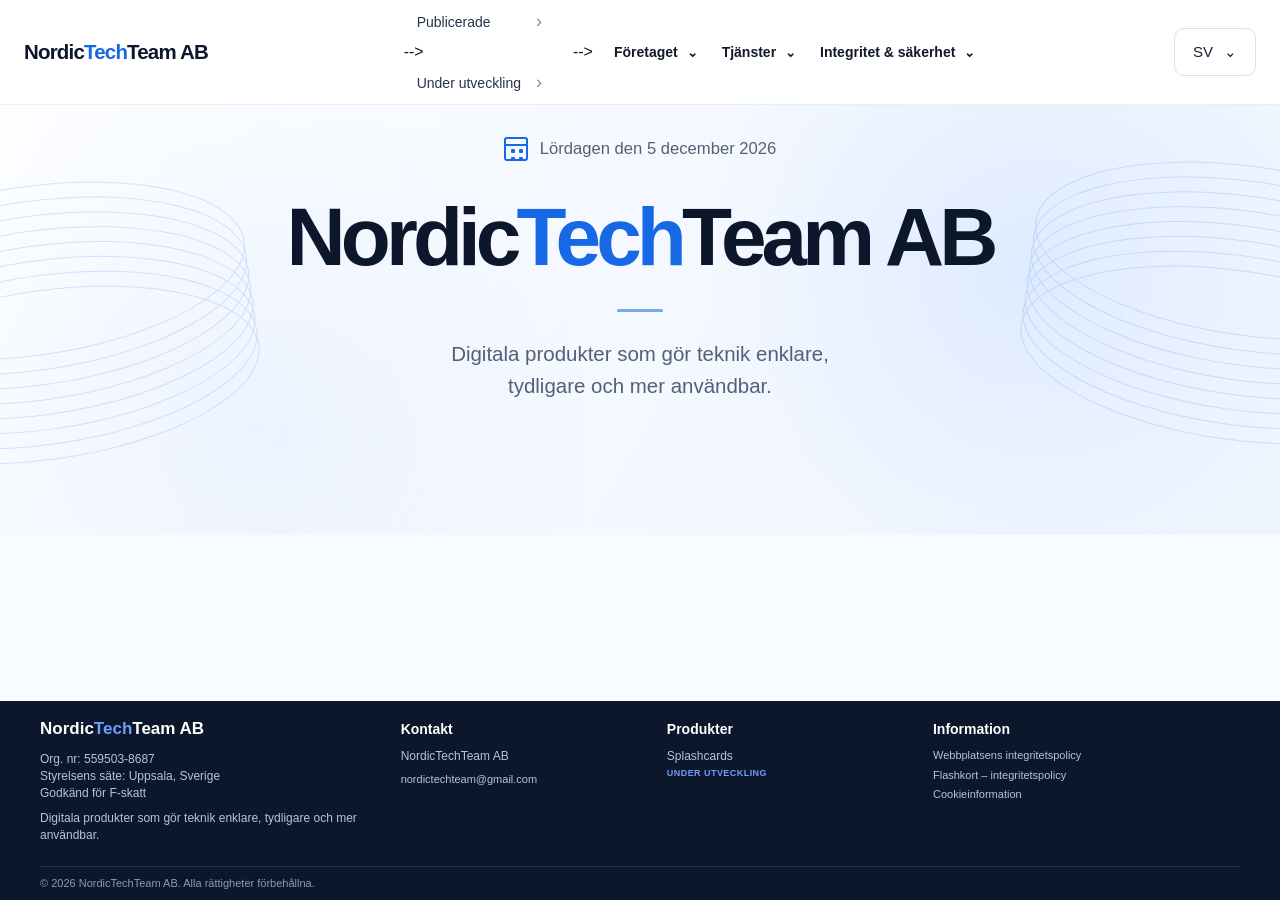
==== index.html @ 7dac1b19 "Update index.html" ====
<!DOCTYPE html>
<html lang="sv">

<head>
    <meta charset="UTF-8">
    <meta name="viewport" content="width=device-width, initial-scale=1.0">

    <title>NordicTechTeam AB</title>

    <link rel="stylesheet" href="style.css">
</head>

<body>

    <!-- ========================================
         TOPPMENY
    ========================================= -->

    <header class="topbar">

        <a href="#" class="logo">
            Nordic<span>Tech</span>Team AB
        </a>

        <!-- Hamburgermeny för mobil -->
        <button
            class="menu-toggle"
            id="menuToggle"
            aria-label="Öppna meny"
            aria-expanded="false"
        >
            ☰
        </button>


        <!-- NAVIGATION -->
        <nav class="navigation" id="mainNavigation">


            <!-- PRODUKTER -->
            <div class="dropdown">
<!--
                <button class="nav-link">
                    Produkter
                    <span class="arrow">⌄</span>
                </button>

                <div class="dropdown-menu products-menu">


                    <!-- Publicerade -->
                    <div class="submenu">

                        <button class="submenu-button">
                            Publicerade
                            <span>›</span>
                        </button>

                        <div class="submenu-menu">

                            <a
                                href="https://hundpromenad.se"
                                target="_blank"
                                rel="noopener noreferrer"
                            >
                                Hundpromenad.se
                            </a>

                            <a
                                href="https://nosbox.se"
                                target="_blank"
                                rel="noopener noreferrer"
                            >
                                Nosbox.se
                            </a>

                        </div>

                    </div> 

-->

                    <!-- Under utveckling -->
                    <div class="submenu">

                        <button class="submenu-button">
                            Under utveckling
                            <span>›</span>
                        </button>

                        <div class="submenu-menu">

                            <div class="product-coming-soon">
                                <span>
                                    Flashkort – öva och lär
                                </span>
                            </div>

                        </div>

                    </div>

                </div>
-->
            </div>


            <!-- FÖRETAGET -->
            <div class="dropdown">

                <button class="nav-link">
                    Företaget
                    <span class="arrow">⌄</span>
                </button>

                <div class="dropdown-menu">

                    <a href="#" id="openAbout">
                        Om NordicTechTeam
                    </a>

                    <a href="#" id="openIdea">
                        Vår idé
                    </a>

                </div>

            </div>


            <!-- TJÄNSTER -->
            <div class="dropdown">

                <button class="nav-link">
                    Tjänster
                    <span class="arrow">⌄</span>
                </button>

                <div class="dropdown-menu">

                    <a href="#">
                        Apputveckling
                    </a>

                    <a href="#">
                        Digitala lösningar
                    </a>

                </div>

            </div>


            <!-- INTEGRITET & SÄKERHET -->
            <div class="dropdown">

                <button class="nav-link">
                    Integritet & säkerhet
                    <span class="arrow">⌄</span>
                </button>

                <div class="dropdown-menu">

                    <a href="integritet.html">
                        Webbplatsens integritetspolicy
                    </a>

                    <a href="flashcard_integritet.html">
                        Flashkort – integritetspolicy
                    </a>

                    <a href="cookies.html">
                        Cookieinformation
                    </a>

                </div>

            </div>

        
            <!-- Kontakt i menyn 
            <a href="#kontakt" class="nav-contact-text">
                Kontakt
            </a>
        -->


        </nav>


        <!-- HÖGER DEL -->
        <div class="topbar-right">

            <button class="language">
                SV
                <span>⌄</span>
            </button>            

        </div>

    </header>



    <!-- ========================================
         HUVUDINNEHÅLL
    ========================================= -->

    <main>

        <section class="hero">


            <!-- Vänster våg -->
            <div class="wave wave-left">
                <span></span>
                <span></span>
                <span></span>
                <span></span>
                <span></span>
                <span></span>
                <span></span>
                <span></span>
            </div>


            <!-- Höger våg -->
            <div class="wave wave-right">
                <span></span>
                <span></span>
                <span></span>
                <span></span>
                <span></span>
                <span></span>
                <span></span>
                <span></span>
            </div>


            <div class="hero-content">


                <!-- Datum -->
                <div class="date-row">

                    <div class="calendar-icon">

                        <div class="calendar-top"></div>

                        <div class="calendar-body">
                            <span></span>
                            <span></span>
                            <span></span>
                            <span></span>
                        </div>

                    </div>

                    <p id="currentDate"></p>

                </div>


                <!-- Huvudrubrik -->
                <h1>
                    Nordic<span>Tech</span>Team AB
                </h1>


                <div class="title-line"></div>


                <!-- Text -->
                <p class="tagline">
                    Digitala produkter som gör teknik enklare,
                    <br class="desktop-break">
                    tydligare och mer användbar.
                </p>


                

            </div>

        </section>


        <!-- Platser för framtida innehåll -->
        <section id="appar"></section>

        <section id="kontakt"></section>

    </main>



    <!-- ========================================
         SIDFOT
    ========================================= -->

    <footer class="site-footer">

        <div class="footer-container">


            <!-- FÖRETAGET -->
            <div class="footer-column footer-company">

                <h2>
                    Nordic<span>Tech</span>Team AB
                </h2>
                <p class="footer-company-info">
                    Org. nr: 559503-8687<br>
                    Styrelsens säte: Uppsala, Sverige<br>
                    Godkänd för F-skatt<br>
                </p>

                 <p>
                    Digitala produkter som gör teknik enklare,
                    tydligare och mer användbar.
                </p>

            </div>


            <!-- KONTAKT -->
            <div class="footer-column">

                <h3>Kontakt</h3>

                <p>
                    NordicTechTeam AB
                </p>

                <a href="mailto:nordictechteam@gmail.com">
                    nordictechteam@gmail.com
                </a>

            </div>


            <!-- PRODUKTER -->
            <div class="footer-column">

                <h3>Produkter</h3>
<!--
                <a
                    href="https://hundpromenad.se"
                    target="_blank"
                    rel="noopener noreferrer"
                >
                    hundpromenad.se
                </a>

                <a
                    href="https://nosbox.se"
                    target="_blank"
                    rel="noopener noreferrer"
                >
                    nosbox.se
                </a>
-->
                <span class="footer-development">
                    Splashcards

                    <small>
                        Under utveckling
                    </small>
                </span>

            </div>


            <!-- INFORMATION -->
            <div class="footer-column">

                <h3>Information</h3>

                <a href="integritet.html">
                    Webbplatsens integritetspolicy
                </a>

                <a href="flashcard_integritet.html">
                    Flashkort – integritetspolicy
                </a>

                <a href="cookies.html">
                    Cookieinformation
                </a>

            </div>

        </div>


        <!-- Nedersta raden -->
        <div class="footer-bottom">

            <p>
                © 2026 NordicTechTeam AB.
                Alla rättigheter förbehållna.
            </p>

        </div>

    </footer>



    <!-- ========================================
         POPUP – OM NORDICTECHTEAM
    ========================================= -->

    <div
        class="about-modal"
        id="aboutModal"
        role="dialog"
        aria-modal="true"
        aria-labelledby="aboutTitle"
    >

        <div class="about-modal-content">

            <button
                class="about-modal-close"
                id="closeAbout"
                aria-label="Stäng"
            >
                &times;
            </button>


            <h2
                class="modal-blue-title"
                id="aboutTitle"
            >
                Om NordicTechTeam AB
            </h2>


            <p>
                NordicTechTeam AB är ett svenskt teknikföretag
                med fokus på utveckling av digitala lösningar
                och applikationer.
            </p>

            <p>
                Vi utvecklar användarvänliga digitala verktyg
                med målet att göra teknik enkel, tillgänglig
                och användbar i vardagen.
            </p>

            <p>
                Vårt arbete omfattar bland annat utveckling
                av appar och programvara inom lärande,
                produktivitet och digital tillgänglighet.
            </p>

        </div>

    </div>



    <!-- ========================================
         POPUP – VÅR IDÉ
    ========================================= -->

    <div
        class="about-modal"
        id="ideaModal"
        role="dialog"
        aria-modal="true"
        aria-labelledby="ideaTitle"
    >

        <div class="about-modal-content">

            <button
                class="about-modal-close"
                id="closeIdea"
                aria-label="Stäng"
            >
                &times;
            </button>


            <h2
                class="modal-blue-title"
                id="ideaTitle"
            >
                Vår idé
            </h2>


            <p>
                Vår idé är att skapa digitala produkter som
                löser verkliga problem och gör vardagen enklare.
            </p>

            <p>
                Vi vill utveckla lösningar som är tydliga,
                användarvänliga och lätta att förstå,
                utan onödig komplexitet.
            </p>

            <p>
                Teknik ska vara ett hjälpmedel. Därför utgår
                vi från användarens behov och fokuserar på
                funktioner som faktiskt tillför värde.
            </p>

        </div>

    </div>



    <!-- JavaScript -->
    <script src="script.js"></script>

</body>

</html>
---- style.css ----
/* =========================================================
   NORDICTECHTEAM AB
   HUVUDSTIL
========================================================= */

:root {
    --blue: #1768e5;
    --blue-light: #6c9ff5;
    --navy: #0c172b;
    --text: #34435a;
    --background: #f8fbff;
    --line: #e9eef5;
}


/* =========================================================
   GRUNDINSTÄLLNINGAR
========================================================= */

* {
    box-sizing: border-box;
}

html {
    scroll-behavior: smooth;
}

body {
    margin: 0;

    min-height: 100vh;

    display: flex;
    flex-direction: column;

    font-family:
        "Segoe UI",
        Arial,
        sans-serif;

    color: var(--navy);
    background: var(--background);
}

main {
    flex: 1;
    display: flex;
    flex-direction: column;
}

button,
a {
    -webkit-tap-highlight-color: transparent;
}


/* =========================================================
   TOPPMENY
========================================================= */

.topbar {
    min-height: 92px;
    width: 100%;

    display: grid;

    grid-template-columns:
        minmax(230px, 1fr)
        auto
        minmax(110px, 1fr);

    align-items: center;

    gap: 20px;

    padding: 0 40px;

    background: #ffffff;

    border-bottom: 1px solid var(--line);

    position: relative;

    z-index: 1000;
}


/* =========================================================
   LOGOTYP
========================================================= */

.logo {
    justify-self: start;

    color: var(--navy);

    text-decoration: none;

    font-size: clamp(18px, 1.6vw, 24px);

    font-weight: 800;

    letter-spacing: -0.8px;

    white-space: nowrap;
}

.logo span {
    color: var(--blue);
}


/* =========================================================
   NAVIGATION
========================================================= */

.navigation {
    display: flex;

    align-items: center;

    justify-content: center;

    gap: clamp(14px, 1.8vw, 30px);
}

.nav-link {
    border: 0;

    background: transparent;

    padding: 12px 3px;

    font-family: inherit;

    font-size: clamp(14px, 1vw, 17px);

    font-weight: 600;

    color: #111827;

    cursor: pointer;

    white-space: nowrap;
}

.arrow {
    margin-left: 5px;

    font-size: 13px;
}

.nav-contact-text {
    color: #111827;

    text-decoration: none;

    font-size: clamp(14px, 1vw, 17px);

    font-weight: 600;

    white-space: nowrap;
}


/* =========================================================
   DROPDOWN
========================================================= */

.dropdown {
    position: relative;
}

.dropdown-menu {
    position: absolute;

    top: 46px;

    left: 50%;

    width: 230px;

    padding: 9px;

    background: #ffffff;

    border: 1px solid #e4e9f1;

    border-radius: 12px;

    box-shadow:
        0 18px 45px
        rgba(22, 35, 55, 0.12);

    opacity: 0;

    visibility: hidden;

    transform:
        translateX(-50%)
        translateY(-6px);

    transition:
        opacity 0.18s ease,
        transform 0.18s ease,
        visibility 0.18s ease;

    z-index: 500;
}

.dropdown:hover > .dropdown-menu,
.dropdown:focus-within > .dropdown-menu {
    opacity: 1;

    visibility: visible;

    transform:
        translateX(-50%)
        translateY(0);
}

.dropdown-menu > a {
    display: block;

    padding: 11px 13px;

    color: #263449;

    text-decoration: none;

    border-radius: 7px;

    font-size: 14px;

    line-height: 1.35;
}

.dropdown-menu > a:hover {
    background: #f2f6fc;

    color: var(--blue);
}


/* =========================================================
   PRODUKTMENY – UNDERMENYER
========================================================= */

.products-menu {
    width: 230px;
}

.submenu {
    position: relative;
}

.submenu-button {
    width: 100%;

    display: flex;

    align-items: center;

    justify-content: space-between;

    padding: 11px 13px;

    border: none;

    border-radius: 7px;

    background: transparent;

    color: #263449;

    font-family: inherit;

    font-size: 14px;

    cursor: pointer;

    text-align: left;
}

.submenu-button:hover {
    background: #f2f6fc;

    color: var(--blue);
}

.submenu-button span {
    margin-left: 15px;

    font-size: 18px;

    color: #7e8998;
}

.submenu-menu {
    position: absolute;

    top: -9px;

    left: calc(100% + 8px);

    width: 250px;

    padding: 9px;

    background: #ffffff;

    border: 1px solid #e4e9f1;

    border-radius: 12px;

    box-shadow:
        0 18px 45px
        rgba(22, 35, 55, 0.14);

    opacity: 0;

    visibility: hidden;

    transform: translateX(-7px);

    transition:
        opacity 0.18s ease,
        transform 0.18s ease,
        visibility 0.18s ease;

    z-index: 600;
}

.submenu:hover > .submenu-menu,
.submenu:focus-within > .submenu-menu {
    opacity: 1;

    visibility: visible;

    transform: translateX(0);
}

.submenu-menu a {
    display: block;

    padding: 11px 13px;

    color: #263449;

    text-decoration: none;

    border-radius: 7px;

    font-size: 14px;

    line-height: 1.35;
}

.submenu-menu a:hover {
    background: #f2f6fc;

    color: var(--blue);
}


/* =========================================================
   PRODUKT UNDER UTVECKLING
========================================================= */

.product-coming-soon {
    padding: 11px 13px;

    border-radius: 7px;

    color: #263449;

    font-size: 14px;
}

.product-coming-soon span {
    display: block;
}

.product-coming-soon small {
    display: block;

    margin-top: 5px;

    color: var(--blue);

    font-size: 10px;

    font-weight: 700;

    text-transform: uppercase;

    letter-spacing: 0.05em;
}


/* =========================================================
   HÖGER DEL AV TOPPMENYN
========================================================= */

.topbar-right {
    justify-self: end;

    display: flex;

    align-items: center;

    gap: 14px;
}

.language {
    height: 48px;

    min-width: 82px;

    border: 1px solid #d9e0ea;

    border-radius: 10px;

    background: #ffffff;

    font-family: inherit;

    font-size: 15px;

    color: #172033;

    cursor: pointer;
}

.language span {
    margin-left: 7px;
}


/* Finns kvar om vi vill använda blå kontaktknapp senare */

.contact-button {
    height: 48px;

    padding: 0 22px;

    display: flex;

    align-items: center;

    justify-content: center;

    border-radius: 10px;

    background: var(--blue);

    color: #ffffff;

    text-decoration: none;

    font-size: 15px;

    font-weight: 650;

    box-shadow:
        0 8px 20px
        rgba(23, 104, 229, 0.2);
}


/* =========================================================
   HAMBURGERMENY
========================================================= */

.menu-toggle {
    display: none;

    border: 0;

    background: transparent;

    font-size: 28px;

    color: var(--navy);

    cursor: pointer;
}


/* =========================================================
   HERO / STARTSIDAN
========================================================= */

.hero {
    position: relative;

    overflow: hidden;

    /*
       Gör startsidan lägre än hela skärmen.
       Sidfoten kommer därför fram tidigare.
    */
    min-height: 430px;

    display: flex;

    justify-content: center;

    align-items: flex-start;

    padding-top: 32px;

    background:
        radial-gradient(
            circle at 80% 38%,
            rgba(175, 205, 255, 0.28),
            transparent 30%
        ),
        radial-gradient(
            circle at 20% 75%,
            rgba(210, 226, 255, 0.28),
            transparent 32%
        ),
        linear-gradient(
            120deg,
            #fbfdff 0%,
            #f4f8ff 52%,
            #eef5ff 100%
        );
}

.hero-content {
    position: relative;

    z-index: 10;

    width: 100%;

    max-width: 1600px;

    padding:
        0
        clamp(18px, 4vw, 50px)
        45px;

    text-align: center;
}


/* =========================================================
   DATUM
========================================================= */

.date-row {
    display: flex;

    justify-content: center;

    align-items: center;

    gap: 12px;

    margin-bottom: clamp(24px, 3vw, 38px);

    color: #536177;
}

.date-row p {
    margin: 0;

    font-size: clamp(14px, 1.3vw, 18px);

    font-weight: 450;
}


/* =========================================================
   KALENDERIKON
========================================================= */

.calendar-icon {
    width: 24px;

    height: 24px;

    border: 2px solid var(--blue);

    border-radius: 3px;

    position: relative;

    flex-shrink: 0;
}

.calendar-top {
    position: absolute;

    left: -2px;

    top: 5px;

    width: 24px;

    border-top: 2px solid var(--blue);
}

.calendar-body {
    position: absolute;

    top: 10px;

    left: 5px;

    display: grid;

    grid-template-columns: repeat(2, 4px);

    gap: 4px;
}

.calendar-body span {
    width: 4px;

    height: 4px;

    background: var(--blue);

    border-radius: 1px;
}


/* =========================================================
   STORA RUBRIKEN
========================================================= */

.hero h1 {
    margin: 0 auto;

    max-width: 96vw;

    color: var(--navy);

    font-size: clamp(54px, 7.8vw, 132px);

    line-height: 0.92;

    letter-spacing: -0.06em;

    font-weight: 800;

    white-space: nowrap;
}

.hero h1 span {
    color: var(--blue);
}


/* =========================================================
   LINJEN UNDER RUBRIKEN
========================================================= */

.title-line {
    width: 46px;

    height: 3px;

    margin:
        clamp(24px, 2.7vw, 35px)
        auto
        clamp(18px, 2vw, 26px);

    background: #79a7ef;

    border-radius: 10px;
}


/* =========================================================
   TAGLINE
========================================================= */

.tagline {
    margin: 0 auto;

    max-width: 760px;

    color: #526078;

    font-size: clamp(18px, 1.6vw, 22px);

    line-height: 1.6;

    font-weight: 400;
}


/* =========================================================
   KNAPPAR
   Finns kvar ifall vi vill använda dem senare.
========================================================= */

.hero-buttons {
    margin-top: clamp(28px, 3vw, 40px);

    display: flex;

    justify-content: center;

    align-items: center;

    flex-wrap: wrap;

    gap: 16px;
}

.button {
    min-width: 225px;

    min-height: 60px;

    padding: 0 26px;

    display: inline-flex;

    justify-content: center;

    align-items: center;

    gap: 10px;

    border-radius: 10px;

    text-decoration: none;

    font-size: 16px;

    font-weight: 650;
}

.button-primary {
    color: #ffffff;

    background: var(--blue);

    box-shadow:
        0 12px 30px
        rgba(23, 104, 229, 0.20);
}

.button-secondary {
    color: var(--blue);

    background: rgba(255, 255, 255, 0.55);

    border: 1.5px solid var(--blue);
}


/* =========================================================
   DEKORATIVA VÅGOR
========================================================= */

.wave {
    position: absolute;

    width: min(430px, 35vw);

    height: 420px;

    opacity: 0.20;

    pointer-events: none;
}

.wave-left {
    left: -170px;

    bottom: -40px;

    transform: rotate(-8deg);
}

.wave-right {
    right: -170px;

    bottom: -20px;

    transform:
        rotate(8deg)
        scaleX(-1);
}

.wave span {
    position: absolute;

    width: 100%;

    height: 170px;

    border: 1px solid #3f82ec;

    border-radius: 50%;
}

.wave span:nth-child(1) {
    top: 30px;
}

.wave span:nth-child(2) {
    top: 45px;
}

.wave span:nth-child(3) {
    top: 60px;
}

.wave span:nth-child(4) {
    top: 75px;
}

.wave span:nth-child(5) {
    top: 90px;
}

.wave span:nth-child(6) {
    top: 105px;
}

.wave span:nth-child(7) {
    top: 120px;
}

.wave span:nth-child(8) {
    top: 135px;
}


/* =========================================================
   SCROLLINDIKATOR
   Om HTML-koden är borttagen syns den inte.
========================================================= */

.scroll-indicator {
    position: absolute;

    z-index: 20;

    bottom: 20px;

    left: 50%;

    transform: translateX(-50%);

    display: flex;

    flex-direction: column;

    align-items: center;

    gap: 10px;
}

.mouse {
    width: 28px;

    height: 44px;

    border: 2px solid #8db2f2;

    border-radius: 15px;

    display: flex;

    justify-content: center;

    padding-top: 8px;
}

.mouse span {
    width: 5px;

    height: 5px;

    background: var(--blue);

    border-radius: 50%;
}

.chevron {
    width: 12px;

    height: 12px;

    border-right: 2px solid var(--blue);

    border-bottom: 2px solid var(--blue);

    transform: rotate(45deg);
}


/* =========================================================
   INTEGRITETSSIDOR
========================================================= */

.privacy-page {
    background-color: #f5f7fa;
}

.privacy-container {
    max-width: 950px;

    margin: 50px auto;

    padding: 50px 65px;

    background-color: #ffffff;

    border-radius: 8px;

    box-shadow:
        0 2px 12px
        rgba(0, 0, 0, 0.06);
}

.privacy-container h2 {
    margin-top: 0;

    margin-bottom: 25px;

    font-size: 2.2rem;
}

.privacy-container h3 {
    margin-top: 35px;

    margin-bottom: 18px;

    font-size: 1.35rem;
}

.privacy-container p,
.privacy-container li {
    line-height: 1.7;
}

.privacy-container p {
    margin-bottom: 18px;
}

.privacy-container a {
    color: #123b6d;

    font-weight: 600;
}


/* =========================================================
   POPUP – OM FÖRETAGET / VÅR IDÉ
========================================================= */

.about-modal {
    display: none;

    position: fixed;

    inset: 0;

    z-index: 2000;

    background: rgba(5, 18, 40, 0.45);

    align-items: center;

    justify-content: center;

    padding: 24px;
}

.about-modal.show {
    display: flex;
}

.about-modal-content {
    position: relative;

    width: min(650px, 100%);

    max-height: 85vh;

    overflow-y: auto;

    background: #ffffff;

    border-radius: 20px;

    padding: 50px;

    box-shadow:
        0 25px 70px
        rgba(0, 0, 0, 0.20);
}

.about-modal-content h2 {
    margin: 8px 0 24px;

    font-size: 2rem;
}

.about-modal-content p {
    line-height: 1.7;

    color: #46556d;
}

.modal-blue-title {
    color: var(--blue) !important;
}

.about-modal-close {
    position: absolute;

    top: 16px;

    right: 20px;

    border: 0;

    background: transparent;

    font-size: 32px;

    cursor: pointer;

    color: #07152d;
}


/* =========================================================
   SIDFOT
========================================================= */

/* =========================================================
   SIDFOT – KOMPAKT
========================================================= */

.site-footer {
    width: 100%;
    background: #0c172b;
    color: #ffffff;

    /* Mindre luft över och under */
    padding: 18px 40px 0;
}

.footer-container {
    width: 100%;
    max-width: 1300px;
    margin: 0 auto;

    display: grid;
    grid-template-columns: 1.4fr 1fr 1fr 1.3fr;

    /* Mindre avstånd mellan kolumnerna */
    gap: 30px;
}


/* Företagsnamnet */

.footer-column h2 {
    margin: 0 0 5px;
    font-size: 17px;
    color: #ffffff;
}

.footer-column h2 span {
    color: var(--blue-light);
}


/* Kolumnrubriker */

.footer-column h3 {
    margin: 2px 0 11px;
    font-size: 14px;
    color: #ffffff;
}


/* Vanlig text */

.footer-column p {
    margin: 0 0 7px;
    color: #b8c3d6;
    line-height: 1.45;
    font-size: 12px;
}


/* Organisationsnummer */

.footer-org {
    margin-bottom: 10px !important;
}


/* F-skatt, moms osv. */

.footer-company-info {
    margin-top: 12px !important;
}


/* Länkar */

.footer-column a {
    display: block;
    width: fit-content;
    margin-bottom: 5px;
    color: #b8c3d6;
    text-decoration: none;
    font-size: 11px;
    line-height: 1.35;
}

.footer-column a:hover {
    color: #ffffff;
}


/* Flashkort – under utveckling */

.footer-development {
    display: block;

    margin-top: 3px;

    color: #b8c3d6;

    font-size: 12px;
    line-height: 1.4;
}

.footer-development small {
    display: block;

    margin-top: 3px;

    color: var(--blue-light);

    font-size: 9px;
    font-weight: 700;

    text-transform: uppercase;
    letter-spacing: 0.05em;
}


/* Nedersta raden */

.footer-bottom {
    max-width: 1300px;
    margin: 14px auto 0;
    padding: 9px 0;
    border-top: 1px solid rgba(255, 255, 255, 0.12);
}

.footer-bottom p {
    margin: 0;

    color: #8e9aae;

    font-size: 11px;
    line-height: 1.4;
}


/* =========================================================
   SIDFOT – SURFPLATTA
========================================================= */

@media (max-width: 900px) {

    .site-footer {
        padding: 25px 28px 0;
    }

    .footer-container {
        grid-template-columns: 1fr 1fr;
        gap: 25px 40px;
    }

}


/* =========================================================
   SIDFOT – MOBIL
========================================================= */

@media (max-width: 600px) {

    .site-footer {
        padding: 24px 20px 0;
    }

    .footer-container {
        grid-template-columns: 1fr;
        gap: 22px;
    }

    .footer-column h2 {
        font-size: 18px;
    }

    .footer-bottom {
        margin-top: 20px;
        padding: 12px 0;
    }

}




/* =========================================================
   MINDRE LAPTOP
========================================================= */

@media (max-width: 1300px) {

    .topbar {
        padding: 0 24px;

        grid-template-columns:
            auto
            1fr
            auto;
    }

    .navigation {
        gap: 18px;
    }

    .topbar-right {
        gap: 10px;
    }

    .hero h1 {
        font-size: clamp(48px, 6.4vw, 82px);
    }

}


/* =========================================================
   SURFPLATTA / MINDRE SKÄRM
========================================================= */

@media (max-width: 1000px) {

    .topbar {
        min-height: 76px;

        display: flex;

        align-items: center;

        padding: 0 18px;
    }

    .logo {
        margin-right: auto;

        font-size: 17px;
    }

    .menu-toggle {
        display: block;

        order: 3;
    }

    .topbar-right {
        order: 2;

        margin-right: 8px;
    }

    .contact-button {
        display: none;
    }


    /* Mobilnavigation */

    .navigation {
        display: none;

        position: absolute;

        top: 76px;

        left: 0;

        width: 100%;

        padding: 14px 18px 18px;

        background: #ffffff;

        border-top: 1px solid var(--line);

        border-bottom: 1px solid var(--line);

        box-shadow:
            0 15px 35px
            rgba(15, 30, 50, 0.08);

        flex-direction: column;

        align-items: stretch;

        gap: 0;
    }

    .navigation.open {
        display: flex;
    }

    .dropdown {
        width: 100%;
    }

    .nav-link,
    .nav-contact-text {
        width: 100%;

        display: flex;

        justify-content: space-between;

        align-items: center;

        padding: 13px 4px;

        font-size: 15px;

        text-align: left;
    }


    /* Dropdown i mobilmenyn */

    .dropdown-menu {
        position: static;

        width: 100%;

        padding:
            0
            0
            6px
            15px;

        transform: none;

        box-shadow: none;

        border: 0;

        opacity: 1;

        visibility: visible;

        display: none;
    }

    .dropdown:hover > .dropdown-menu,
    .dropdown:focus-within > .dropdown-menu {
        display: block;

        transform: none;
    }


    /* Produkt-undermenyer på mobil */

    .submenu-menu {
        position: static;

        width: 100%;

        margin-top: 4px;

        padding:
            4px
            0
            4px
            16px;

        background: transparent;

        border: none;

        box-shadow: none;

        opacity: 1;

        visibility: visible;

        transform: none;

        display: none;
    }

    .submenu:hover > .submenu-menu,
    .submenu:focus-within > .submenu-menu {
        display: block;

        transform: none;
    }


    /* Startsida */

    .hero {
        min-height: 540px;

        padding-top: 34px;
    }

    .hero-content {
        padding-bottom: 45px;
    }

    .date-row {
        margin-bottom: 24px;
    }

    .hero h1 {
        white-space: normal;

        max-width: 92vw;

        font-size: clamp(44px, 8vw, 72px);

        line-height: 0.96;

        letter-spacing: -0.045em;
    }


    /* Sidfot två kolumner */

    .footer-container {
        grid-template-columns:
            1fr
            1fr;

        gap: 45px;
    }

}

/* ========================================
   MOBIL
======================================== */

@media (max-width: 650px) {

    /* TOPPMENY */

    .topbar {
        min-height: 70px;
        padding: 0 14px;
        display: flex;
        align-items: center;
    }

    .logo {
        margin-right: auto;
        font-size: 16px;
        white-space: nowrap;
    }

    .menu-toggle {
        display: block;
        font-size: 26px;
    }

    .topbar-right {
        margin-right: 8px;
    }

    .language {
        min-width: 58px;
        height: 38px;
        font-size: 13px;
    }


    /* MOBILMENY */

    .navigation {
        display: none;
        position: absolute;

        top: 70px;
        left: 0;

        width: 100%;

        padding: 12px 18px 18px;

        background: white;

        border-top: 1px solid var(--line);
        border-bottom: 1px solid var(--line);

        flex-direction: column;
        align-items: stretch;

        z-index: 1000;
    }

    .navigation.open {
        display: flex;
    }

    .dropdown {
        width: 100%;
    }

    .nav-link,
    .nav-contact-text {
        width: 100%;
        display: flex;

        justify-content: space-between;
        align-items: center;

        padding: 13px 4px;

        font-size: 15px;

        text-align: left;
    }


    /* DROPDOWN PÅ MOBIL */

    .dropdown-menu {
        position: static;

        width: 100%;

        padding: 0 0 6px 15px;

        border: 0;
        box-shadow: none;

        transform: none;

        opacity: 1;
        visibility: visible;

        display: none;
    }

    .dropdown:focus-within > .dropdown-menu {
        display: block;
    }


    /* UNDERMENY PRODUKTER */

    .submenu-menu {
        position: static;

        width: 100%;

        margin-top: 4px;

        padding: 4px 0 4px 16px;

        border: 0;
        box-shadow: none;

        background: transparent;

        transform: none;

        opacity: 1;
        visibility: visible;

        display: none;
    }

    .submenu:focus-within > .submenu-menu {
        display: block;
    }


    /* STARTSIDAN */

    .hero {
        min-height: auto;
        padding: 30px 15px 35px;
    }

    .hero-content {
        padding: 0;
    }

    .date-row {
        margin-bottom: 20px;
    }

    .date-row p {
        font-size: 13px;
    }


    /* STORA RUBRIKEN */

    .hero h1 {
        max-width: 100%;

        white-space: normal;

        font-size: clamp(38px, 12vw, 58px);

        line-height: 1;

        letter-spacing: -0.04em;
    }


    /* TEXTEN UNDER RUBRIKEN */

    .tagline {
        max-width: 100%;

        padding: 0 10px;

        font-size: 16px;

        line-height: 1.5;
    }

    .desktop-break {
        display: none;
    }


    /* VÅGOR */

    .wave {
        width: 220px;
        opacity: 0.08;
    }

    .wave-left {
        left: -155px;
    }

    .wave-right {
        right: -155px;
    }


    /* POPUP */

    .about-modal {
        padding: 14px;
    }

    .about-modal-content {
        width: 100%;

        max-height: 85vh;

        padding: 38px 22px 25px;

        border-radius: 14px;
    }

    .about-modal-content h2 {
        font-size: 1.5rem;
    }

    .about-modal-content p {
        font-size: 14px;
    }


    /* INTEGRITETSSIDOR */

    .privacy-container {
        margin: 15px 10px;

        padding: 25px 18px;
    }

    .privacy-container h2 {
        font-size: 1.6rem;
    }

    .privacy-container h3 {
        font-size: 1.15rem;
    }

    .privacy-container p,
    .privacy-container li {
        font-size: 14px;
    }


    /* SIDFOT */

    .site-footer {
        padding: 20px 20px 0;
    }

    .footer-container {
        grid-template-columns: 1fr;

        gap: 20px;
    }

    .footer-column h2 {
        font-size: 17px;
    }

    .footer-column h3 {
        margin-bottom: 8px;

        font-size: 14px;
    }

    .footer-column p,
    .footer-column a,
    .footer-development {
        font-size: 12px;
    }

    .footer-bottom {
        margin-top: 18px;

        padding: 10px 0;
    }

}

/* ========================================
   KLICKBARA MOBILMENYER
======================================== */

@media (max-width: 1000px) {

    .dropdown.mobile-open > .dropdown-menu {
        display: block;
    }

    .submenu.mobile-open > .submenu-menu {
        display: block;
    }

}
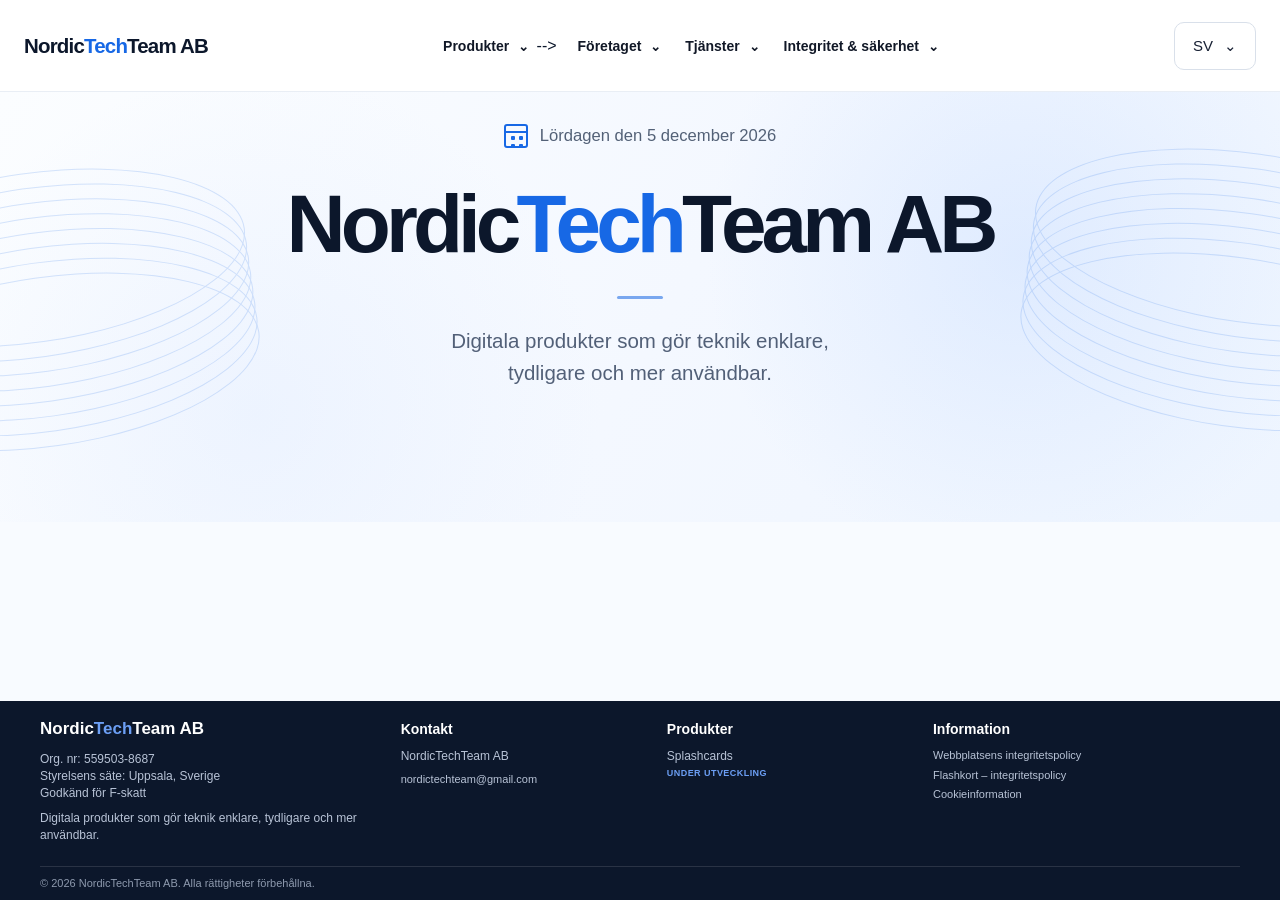
==== commit d26dce7f: "Restore original index.html content Restored the original content of index.html after it was removed" ====
--- a/index.html
+++ b/index.html
@@ -39,7 +39,7 @@
 
             <!-- PRODUKTER -->
             <div class="dropdown">
-<!--
+
                 <button class="nav-link">
                     Produkter
                     <span class="arrow">⌄</span>
@@ -47,7 +47,7 @@
 
                 <div class="dropdown-menu products-menu">
 
-
+<!-- Publicerade är tillfälligt dolt
                     <!-- Publicerade -->
                     <div class="submenu">
 
@@ -77,8 +77,8 @@
                         </div>
 
                     </div> 
-
 -->
+
 
                     <!-- Under utveckling -->
                     <div class="submenu">
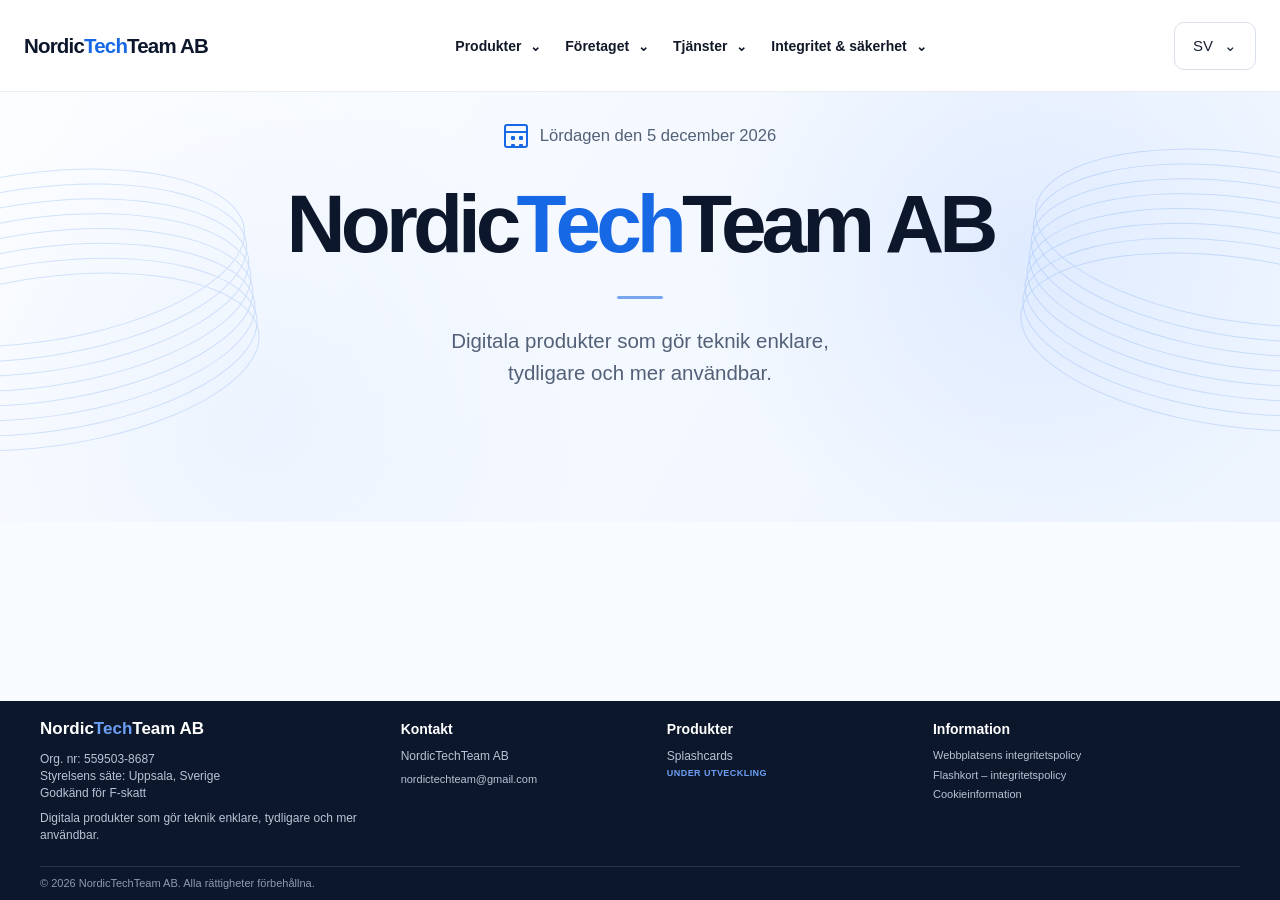
==== commit d1c8006e: "Refactor navigation menu and update content" ====
--- a/index.html
+++ b/index.html
@@ -46,18 +46,17 @@
                 </button>
 
                 <div class="dropdown-menu products-menu">
-
 <!-- Publicerade är tillfälligt dolt
-                    <!-- Publicerade -->
+
                     <div class="submenu">
-
+                    
                         <button class="submenu-button">
                             Publicerade
                             <span>›</span>
                         </button>
-
+                    
                         <div class="submenu-menu">
-
+                    
                             <a
                                 href="https://hundpromenad.se"
                                 target="_blank"
@@ -65,7 +64,7 @@
                             >
                                 Hundpromenad.se
                             </a>
-
+                    
                             <a
                                 href="https://nosbox.se"
                                 target="_blank"
@@ -73,12 +72,12 @@
                             >
                                 Nosbox.se
                             </a>
-
+                    
                         </div>
-
-                    </div> 
+                    
+                    </div>
+
 -->
-
 
                     <!-- Under utveckling -->
                     <div class="submenu">
@@ -92,7 +91,7 @@
 
                             <div class="product-coming-soon">
                                 <span>
-                                    Flashkort – öva och lär
+                                    Splashcards
                                 </span>
                             </div>
 
@@ -101,7 +100,7 @@
                     </div>
 
                 </div>
--->
+
             </div>
 
 
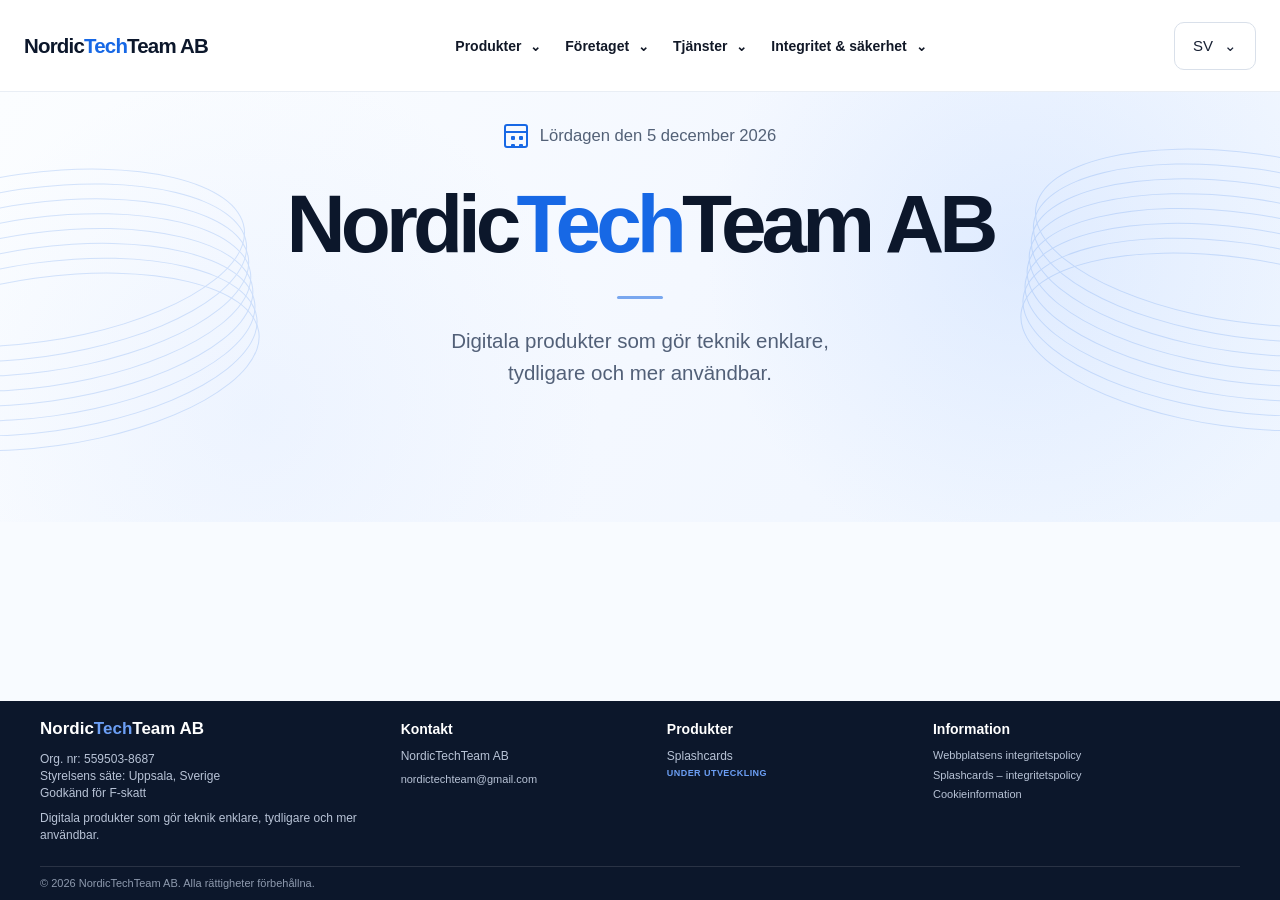
==== commit 49e69c60: "Restore original content of index.html" ====
--- a/index.html
+++ b/index.html
@@ -46,7 +46,7 @@
                 </button>
 
                 <div class="dropdown-menu products-menu">
-<!-- Publicerade är tillfälligt dolt
+<!-- 
 
                     <div class="submenu">
                     
@@ -165,7 +165,7 @@
                     </a>
 
                     <a href="flashcard_integritet.html">
-                        Flashkort – integritetspolicy
+                        Splashcards – integritetspolicy
                     </a>
 
                     <a href="cookies.html">
@@ -380,7 +380,7 @@
                 </a>
 
                 <a href="flashcard_integritet.html">
-                    Flashkort – integritetspolicy
+                    Splashcards – integritetspolicy
                 </a>
 
                 <a href="cookies.html">
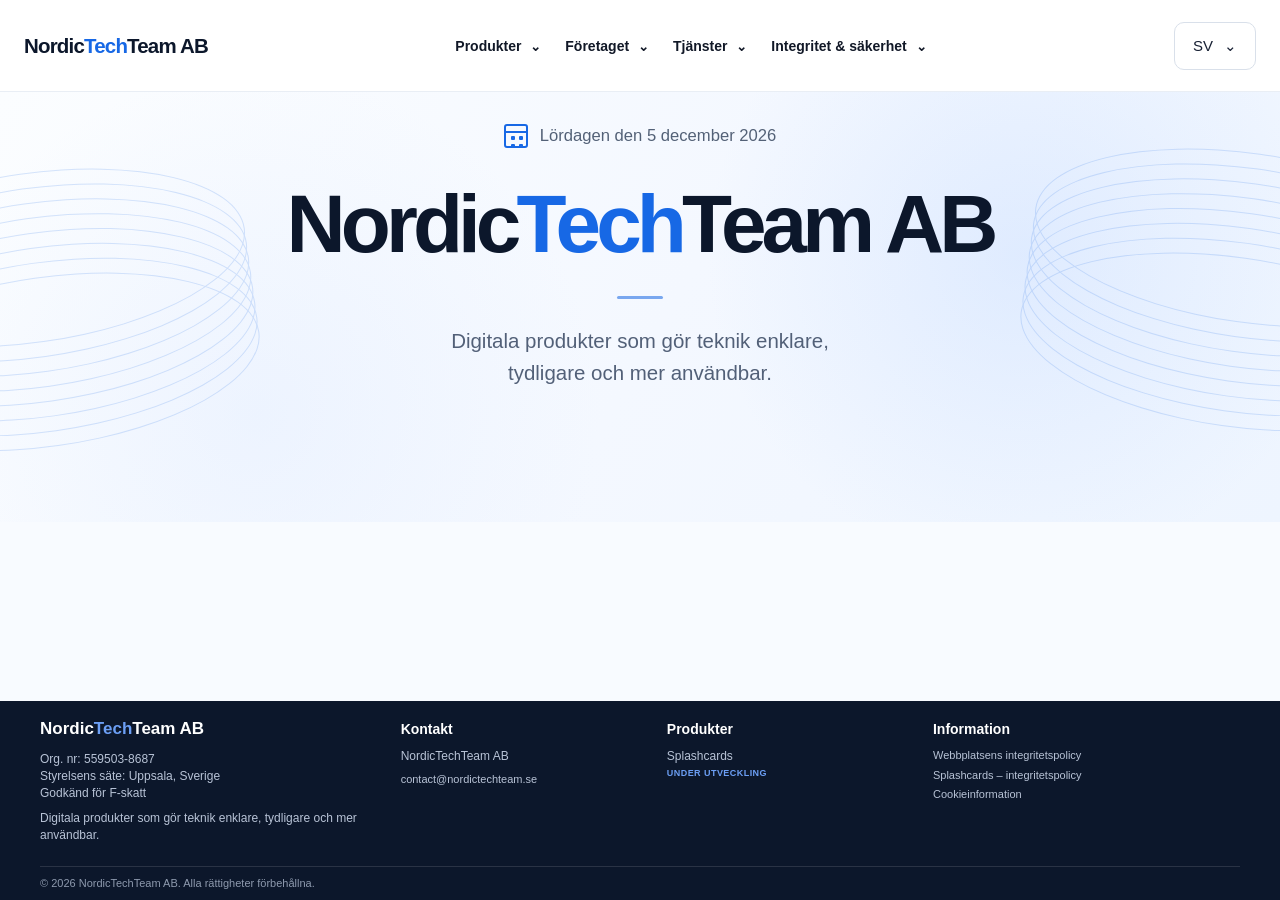
==== commit 5bc02759: "Refactor index.html structure and content" ====
--- a/index.html
+++ b/index.html
@@ -332,7 +332,7 @@
                 </p>
 
                 <a href="mailto:nordictechteam@gmail.com">
-                    nordictechteam@gmail.com
+                    contact@nordictechteam.se
                 </a>
 
             </div>
--- a/style.css
+++ b/style.css
@@ -904,6 +904,11 @@
    INTEGRITETSSIDOR
 ========================================================= */
 
+/* Marginal för företagsnamnet på integritetssidorna */
+.privacy-page header {
+    padding: 15px 24px;
+}
+
 .privacy-page {
     background-color: #f5f7fa;
 }
@@ -1768,4 +1773,4 @@
         display: block;
     }
 
-}+}
